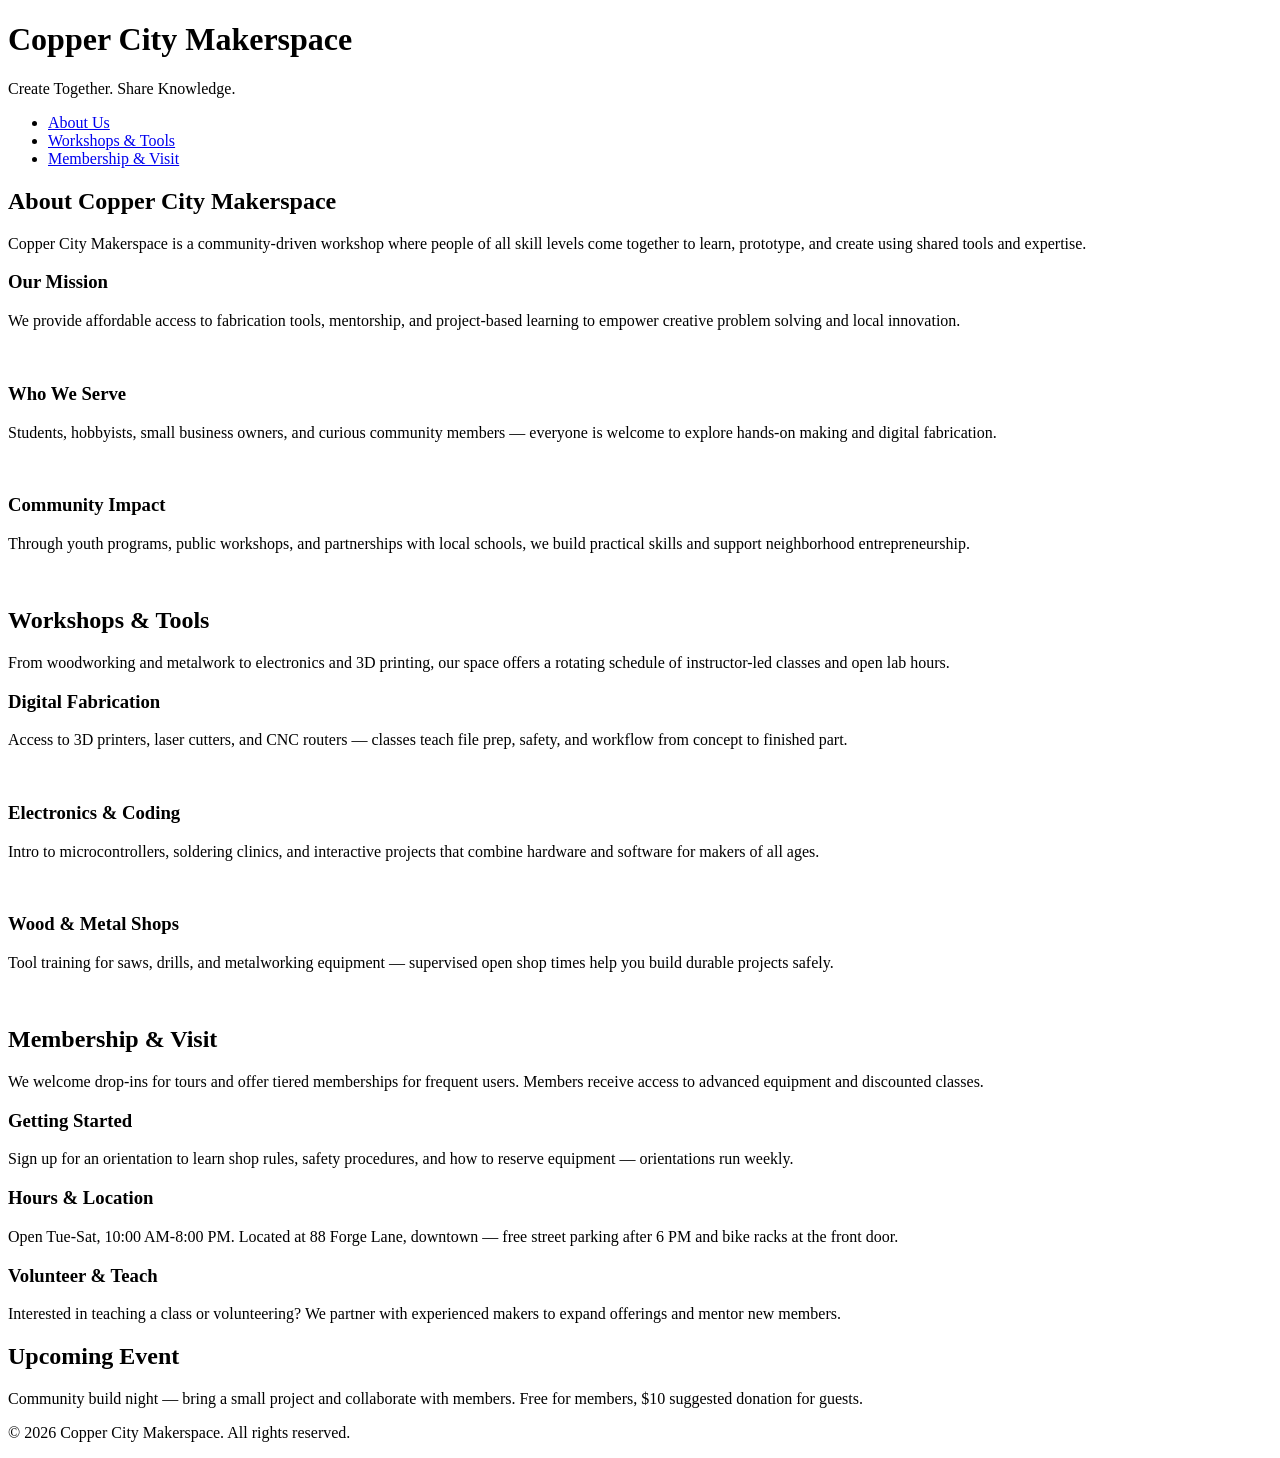
==== index.html @ ce117370 "Added new pages" ====
<!DOCTYPE html>
<html lang="en">
<head>
    <meta charset="UTF-8">
    <meta name="viewport" content="width=device-width, initial-scale=1.0">
    <link rel="stylesheet" href="styles.css">
    <title>Copper City Makerspace</title>
</head>
<body>
    <header>
        <h1>Copper City Makerspace</h1>
        <p>Create Together. Share Knowledge.</p>
    </header>
<nav>
    <ul>
        <li><a href="about.html">About Us</a></li>
        <li><a href="workshops.html">Workshops & Tools</a></li>
        <li><a href="memberships.html">Membership & Visit</a></li>
    </ul>
</nav>
<main>
    <section id="about">
        <h2>About Copper City Makerspace</h2>
        <p>Copper City Makerspace is a community-driven workshop where people of all skill levels come together to learn, prototype, and create using shared tools and expertise.</p>
        <div class="card-row">
            <section>
                <h3>Our Mission</h3>
                <p>We provide affordable access to fabrication tools, mentorship, and project-based learning to empower creative problem solving and local innovation.</p>
                <img src="images/engineering.jpg" alt="" width="300">
            </section>
            <section>
                <h3>Who We Serve</h3>
                <p>Students, hobbyists, small business owners, and curious community members — everyone is welcome to explore hands-on making and digital fabrication.</p>
                <img src="images/ideation.jpg" alt="" width="300">
            </section>
            <section>
                <h3>Community Impact</h3>
                <p>Through youth programs, public workshops, and partnerships with local schools, we build practical skills and support neighborhood entrepreneurship.</p>
                <img src="images/storytelling.jpg" alt="" width="300">
            </section>
        </div>
    </section>
    <section id="workshops">
        <h2>Workshops & Tools</h2>
        <p>From woodworking and metalwork to electronics and 3D printing, our space offers a rotating schedule of instructor-led classes and open lab hours.</p>
        <div class="card-row">
            <section>
                <h3>Digital Fabrication</h3>
                <p>Access to 3D printers, laser cutters, and CNC routers — classes teach file prep, safety, and workflow from concept to finished part.</p>
                <img src="images/3Dprinter.jpg" alt="" width="300">
            </section>
            <section>
                <h3>Electronics & Coding</h3>
                <p>Intro to microcontrollers, soldering clinics, and interactive projects that combine hardware and software for makers of all ages.</p>
                <img src="images/microcontroller.jpg" alt="" width="300">
            </section>
            <section>
                <h3>Wood & Metal Shops</h3>
                <p>Tool training for saws, drills, and metalworking equipment — supervised open shop times help you build durable projects safely.</p>
                <img src="images/metalworking.jpg" alt="" width="300">
            </section>
        </div>
    </section>
    <section id="memberships">
        <h2>Membership & Visit</h2>
        <p>We welcome drop-ins for tours and offer tiered memberships for frequent users. Members receive access to advanced equipment and discounted classes.</p>
        <div class="card-row"> 
            <section>
                <h3>Getting Started</h3>
                <p>Sign up for an orientation to learn shop rules, safety procedures, and how to reserve equipment — orientations run weekly.</p>
            </section>
            <section>
                <h3>Hours & Location</h3>
                <p>Open Tue-Sat, 10:00 AM-8:00 PM. Located at 88 Forge Lane, downtown — free street parking after 6 PM and bike racks at the front door.</p>
            </section>
            <section>
                <h3>Volunteer & Teach</h3>
                <p>Interested in teaching a class or volunteering? We partner with experienced makers to expand offerings and mentor new members.</p>
            </section>
        </div>
    </section>
</main>
<aside>
    <h2>Upcoming Event</h2>
    <p>Community build night — bring a small project and collaborate with members. Free for members, $10 suggested donation for guests.</p>
</aside>
<footer>
    <p>&copy; 2026 Copper City Makerspace. All rights reserved.</p>
</footer>
</body>
</html>
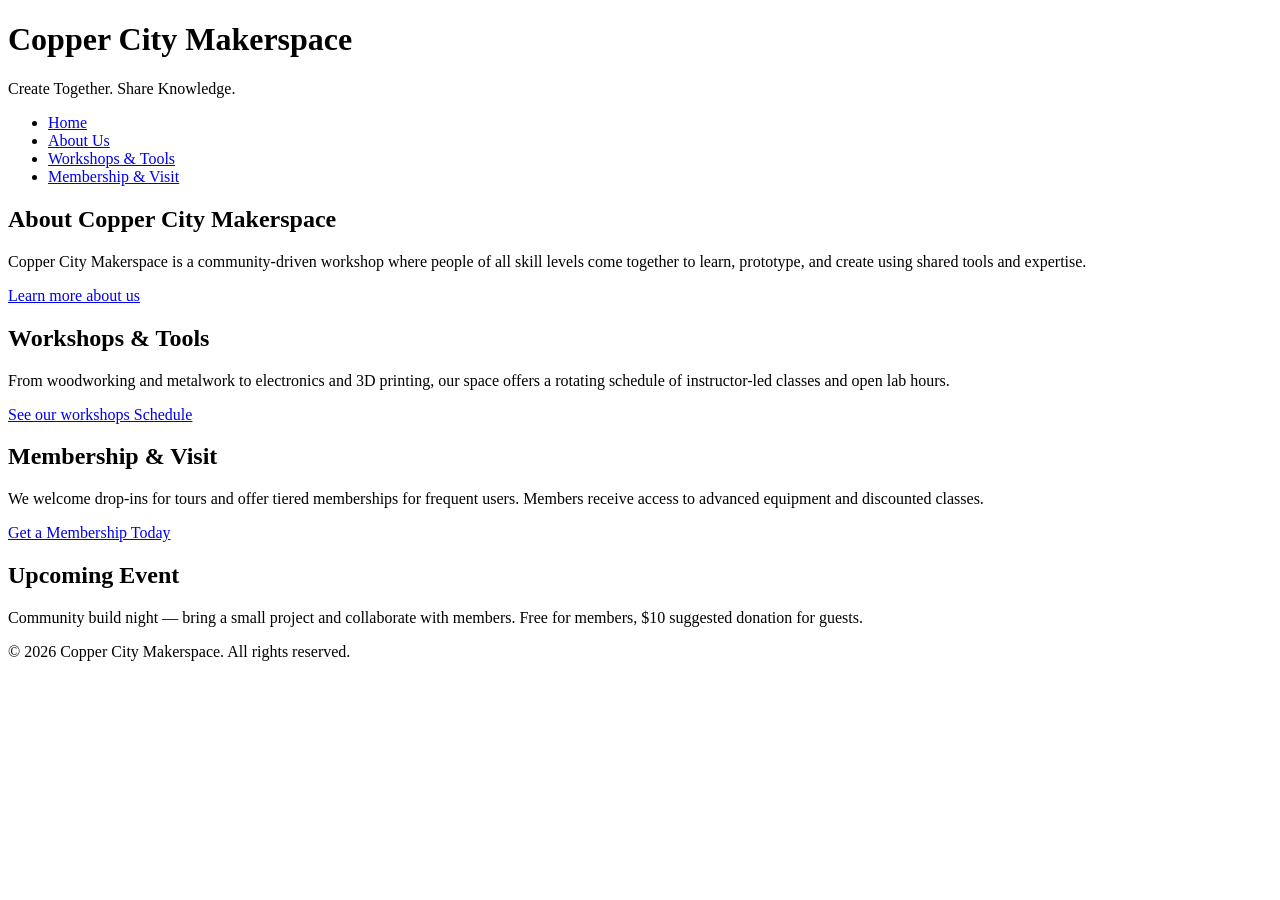
==== commit 05ff233b: "Next iteration of html complete" ====
--- a/index.html
+++ b/index.html
@@ -13,72 +13,30 @@
     </header>
 <nav>
     <ul>
+        <li><a href="index.html">Home</a></li>
         <li><a href="about.html">About Us</a></li>
         <li><a href="workshops.html">Workshops & Tools</a></li>
         <li><a href="memberships.html">Membership & Visit</a></li>
     </ul>
 </nav>
 <main>
-    <section id="about">
+     <section id="about">
         <h2>About Copper City Makerspace</h2>
         <p>Copper City Makerspace is a community-driven workshop where people of all skill levels come together to learn, prototype, and create using shared tools and expertise.</p>
-        <div class="card-row">
-            <section>
-                <h3>Our Mission</h3>
-                <p>We provide affordable access to fabrication tools, mentorship, and project-based learning to empower creative problem solving and local innovation.</p>
-                <img src="images/engineering.jpg" alt="" width="300">
-            </section>
-            <section>
-                <h3>Who We Serve</h3>
-                <p>Students, hobbyists, small business owners, and curious community members — everyone is welcome to explore hands-on making and digital fabrication.</p>
-                <img src="images/ideation.jpg" alt="" width="300">
-            </section>
-            <section>
-                <h3>Community Impact</h3>
-                <p>Through youth programs, public workshops, and partnerships with local schools, we build practical skills and support neighborhood entrepreneurship.</p>
-                <img src="images/storytelling.jpg" alt="" width="300">
-            </section>
-        </div>
-    </section>
-    <section id="workshops">
+        <a href="about.html">Learn more about us</a>
+      </section>
+      <section id="workshops">
         <h2>Workshops & Tools</h2>
         <p>From woodworking and metalwork to electronics and 3D printing, our space offers a rotating schedule of instructor-led classes and open lab hours.</p>
-        <div class="card-row">
-            <section>
-                <h3>Digital Fabrication</h3>
-                <p>Access to 3D printers, laser cutters, and CNC routers — classes teach file prep, safety, and workflow from concept to finished part.</p>
-                <img src="images/3Dprinter.jpg" alt="" width="300">
-            </section>
-            <section>
-                <h3>Electronics & Coding</h3>
-                <p>Intro to microcontrollers, soldering clinics, and interactive projects that combine hardware and software for makers of all ages.</p>
-                <img src="images/microcontroller.jpg" alt="" width="300">
-            </section>
-            <section>
-                <h3>Wood & Metal Shops</h3>
-                <p>Tool training for saws, drills, and metalworking equipment — supervised open shop times help you build durable projects safely.</p>
-                <img src="images/metalworking.jpg" alt="" width="300">
-            </section>
-        </div>
-    </section>
-    <section id="memberships">
+        <a href="workshops.html">See our workshops Schedule</a>
+        </section>
+        <section id="memberships">
         <h2>Membership & Visit</h2>
         <p>We welcome drop-ins for tours and offer tiered memberships for frequent users. Members receive access to advanced equipment and discounted classes.</p>
-        <div class="card-row"> 
-            <section>
-                <h3>Getting Started</h3>
-                <p>Sign up for an orientation to learn shop rules, safety procedures, and how to reserve equipment — orientations run weekly.</p>
-            </section>
-            <section>
-                <h3>Hours & Location</h3>
-                <p>Open Tue-Sat, 10:00 AM-8:00 PM. Located at 88 Forge Lane, downtown — free street parking after 6 PM and bike racks at the front door.</p>
-            </section>
-            <section>
-                <h3>Volunteer & Teach</h3>
-                <p>Interested in teaching a class or volunteering? We partner with experienced makers to expand offerings and mentor new members.</p>
-            </section>
-        </div>
-    </section>
+        <a href="memberships.html">Get a Membership Today</a>
+      </section>
+    
+    
 </main>
 <aside>
     <h2>Upcoming Event</h2>
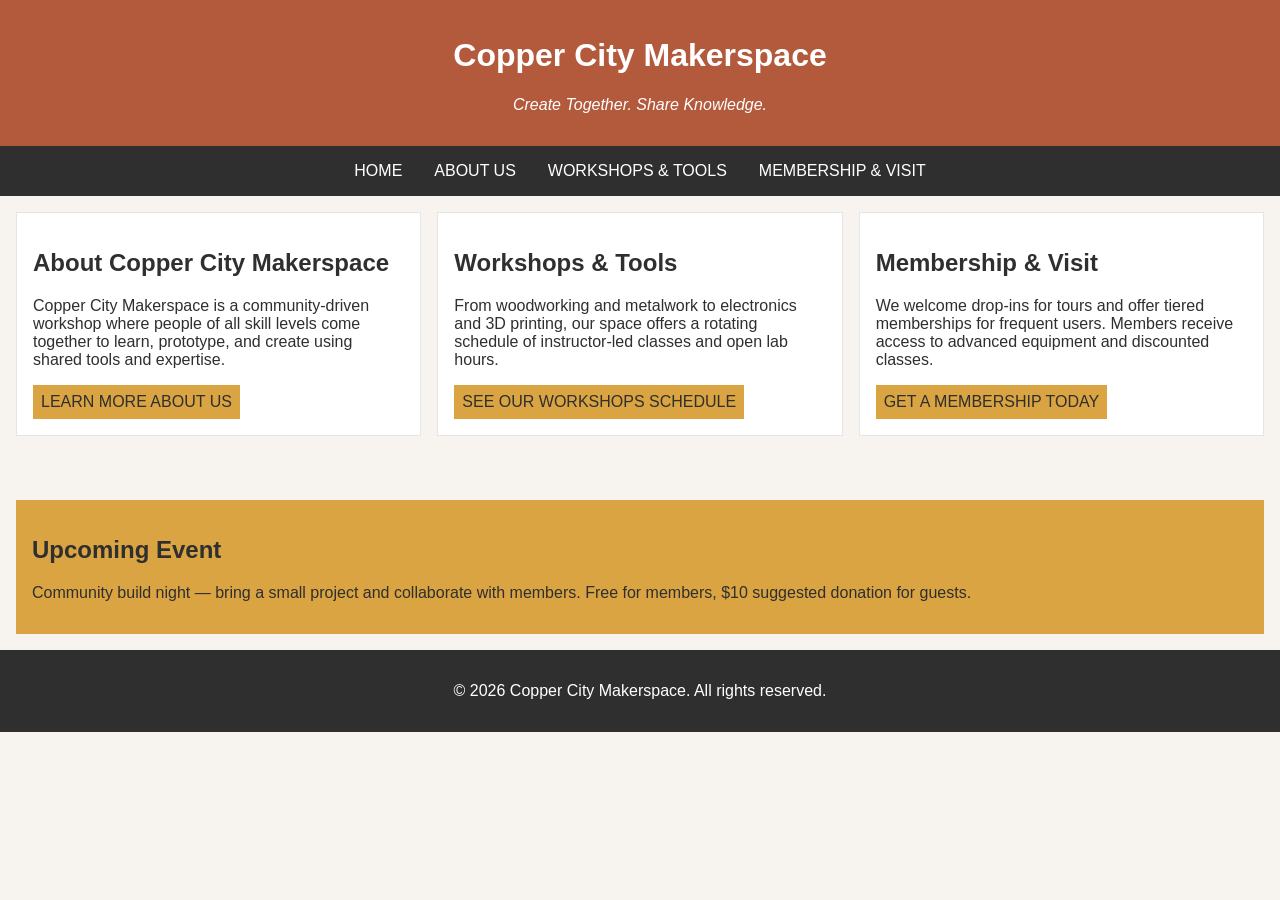
==== commit c40d43e7: "Completed iteration for multipage site" ====
--- a/index.html
+++ b/index.html
@@ -19,7 +19,7 @@
         <li><a href="memberships.html">Membership & Visit</a></li>
     </ul>
 </nav>
-<main>
+<main class ="card-row">
      <section id="about">
         <h2>About Copper City Makerspace</h2>
         <p>Copper City Makerspace is a community-driven workshop where people of all skill levels come together to learn, prototype, and create using shared tools and expertise.</p>
--- a/styles.css
+++ b/styles.css
@@ -0,0 +1,125 @@
+/* =====  CSS by Christina Carrasquilla, Updated by Chris Thomas =====  */
+
+/* ===== Color Palette 
+
+Copper:#B35A3C
+Charcoal:#2F2F2F
+Light Background:#F7F4EF
+Card Background:#FFFFFF
+Soft Gold:#D9A441
+Border:#E5E5E5
+
+===== */
+
+/* ===== GLOBAL (Base) Styles ===== */
+
+body {
+    font-family: Arial, sans-serif;
+    margin: 0;
+    background-color: #F7F4EF;
+    color: #2F2F2F;
+    display:grid;
+    grid-template-columns:1fr
+}
+
+header {
+    background-color: #B35A3C;
+    color: white;
+    text-align: center;
+    padding: 1rem;
+}
+
+header img {
+    margin-top: 0.5rem;
+}
+header p {
+    font-style:italic;
+}
+nav {
+    background-color: #2F2F2F;
+    padding:.5rem;
+}
+
+nav ul {
+    list-style: none;
+    margin: 0;
+    padding: 0;
+    
+}
+
+nav a {
+    color: white;
+    text-decoration: none;
+    padding: 0.5rem;
+    display: inline-block;
+    text-transform:uppercase;
+}
+
+nav a:hover {
+    background-color: #B35A3C;
+    
+}
+
+main {
+    padding: 1rem;
+}
+
+main a {
+    background-color:#D9A441;
+    color:#2F2F2F;
+    text-decoration: none;
+    padding: 0.5rem;
+    display: inline-block;
+    text-transform:uppercase;
+}
+
+main a:hover {
+    background-color: #B35A3C;
+    color:white;
+}
+
+section {
+    margin-bottom: 2rem;
+}
+
+
+.card-row section {
+    background-color: white;
+    border: 1px solid #E5E5E5;
+    padding: 1rem;
+}
+
+img {
+    display: block;
+    margin-top: 0.5rem;
+    max-width: 100%;
+}
+
+aside {
+    background-color: #D9A441;
+    padding: 1rem;
+    margin: 1rem;
+}
+
+footer {
+    background-color: #2F2F2F;
+    color: white;
+    text-align: center;
+    padding: 1rem;
+}
+/* ===== MEDIA QUERIES (MEDIUM ===== */
+@media screen and (min-width:833px){
+    nav ul {
+        display: flex;
+        justify-content: center;
+        gap: 1rem;
+    }
+    .card-row {
+        display: flex;
+        gap: 1rem;
+    }
+
+    .card-row section {
+        width: 30%;
+    }
+}
